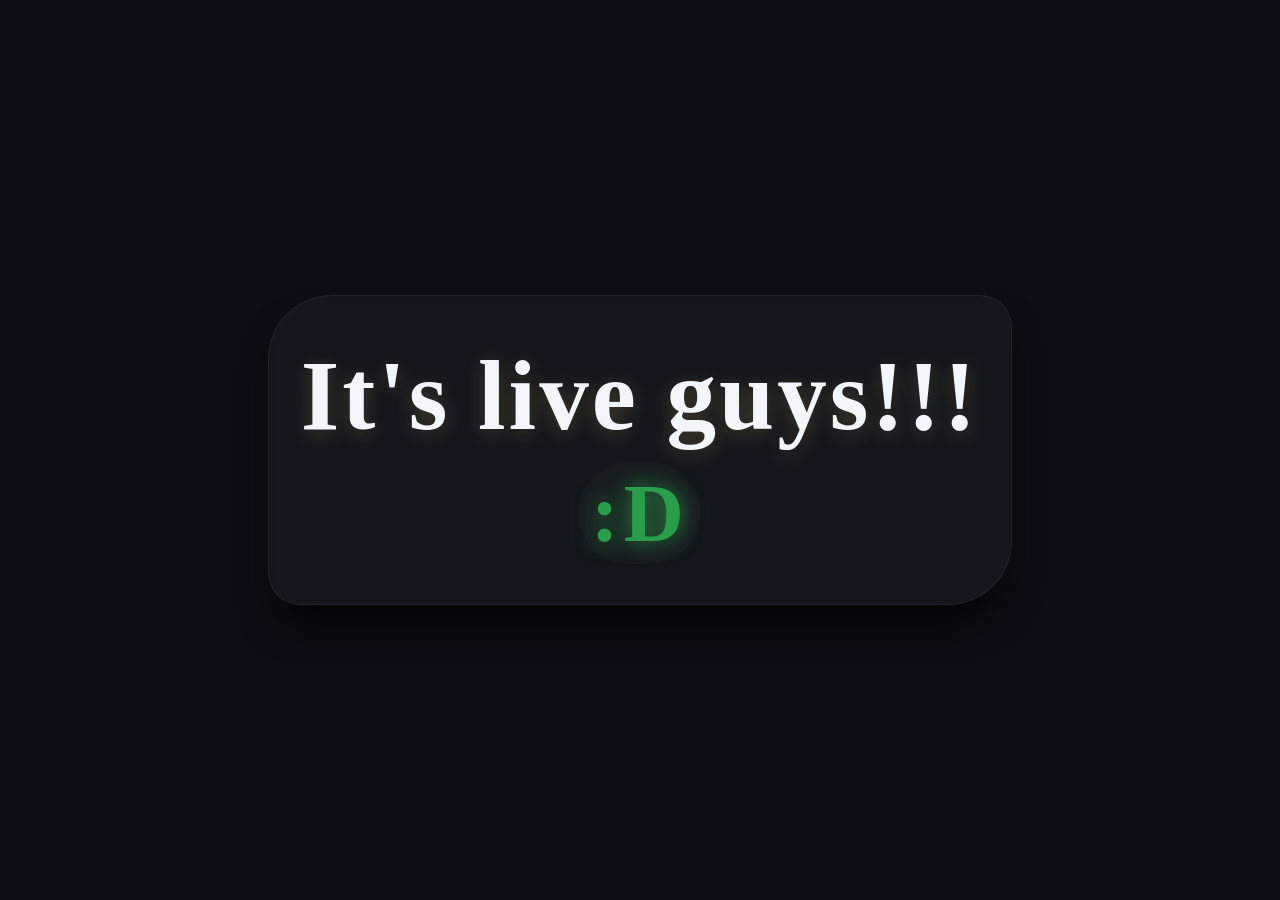
==== html/index.html @ 104ac784 "Basic placeholder file to confirm website is live. Replace later." ====
<!DOCTYPE html>
<html lang="en">
<head>
  <meta charset="UTF-8">
  <meta name="viewport" content="width=device-width, initial-scale=1.0">
  <title>✨ It's live guys ✨</title>
  <style>
    * {
      margin: 0;
      padding: 0;
      box-sizing: border-box;
    }

    body {
      min-height: 100vh;
      display: flex;
      justify-content: center;
      align-items: center;
      background: #0b0e14;
      font-family: "Georgia", serif;
      text-align: center;
      padding: 1.5rem;
    }

    .card {
      max-width: 800px;
      padding: 2.5rem 2rem;
      background: rgba(255, 255, 255, 0.04);
      backdrop-filter: blur(4px);
      border-radius: 4rem 2rem 4rem 2rem;
      box-shadow: 0 25px 40px -12px rgba(0, 0, 0, 0.8);
      border: 1px solid rgba(255, 255, 255, 0.06);
      transition: box-shadow 0.2s;
    }

    .main-title {
      font-size: clamp(3.2rem, 15vw, 6.2rem);
      font-weight: 800;
      letter-spacing: 0.03em;
      color: #f2f5fa;
      text-shadow: 0 4px 20px rgba(255, 215, 100, 0.2);
      margin-bottom: 0.25rem;
      line-height: 1.2;
      word-break: break-word;
    }

    .flash-sub {
      font-size: clamp(2.8rem, 12vw, 5.2rem);
      font-weight: 600;
      margin-top: 0.15rem;
      letter-spacing: 0.06em;
      transition: color 0.02s ease;
      text-shadow: 0 0 12px currentColor;
      color: #d43f3f;
      display: inline-block;
      padding: 0.2rem 0.8rem;
      border-radius: 100px;
      background: rgba(0, 0, 0, 0.15);
      backdrop-filter: blur(0px);
    }
  </style>
</head>

<body>
  <div class="card">
    <div class="main-title">
      It's live guys!!!
    </div>
    <div id="flashy" class="flash-sub">
      :D
    </div>

  <script>
    (function() {
      const flashEl = document.getElementById('flashy');

      // red (#d43f3f) green (#2a9d4a)
      const RED = '#d43f3f';
      const GREEN = '#2a9d4a';

      // start with red
      let isRed = true;
      flashEl.style.color = RED;
      flashEl.style.textShadow = `0 0 18px ${RED}`;

      // toggle every 13ms
      const intervalId = setInterval(() => {
        if (isRed) {
          flashEl.style.color = GREEN;
          flashEl.style.textShadow = `0 0 22px ${GREEN}`;
        } else {
          flashEl.style.color = RED;
          flashEl.style.textShadow = `0 0 22px ${RED}`;
        }
        isRed = !isRed;
      }, 13);
    })();
  </script>
</body>
</html>
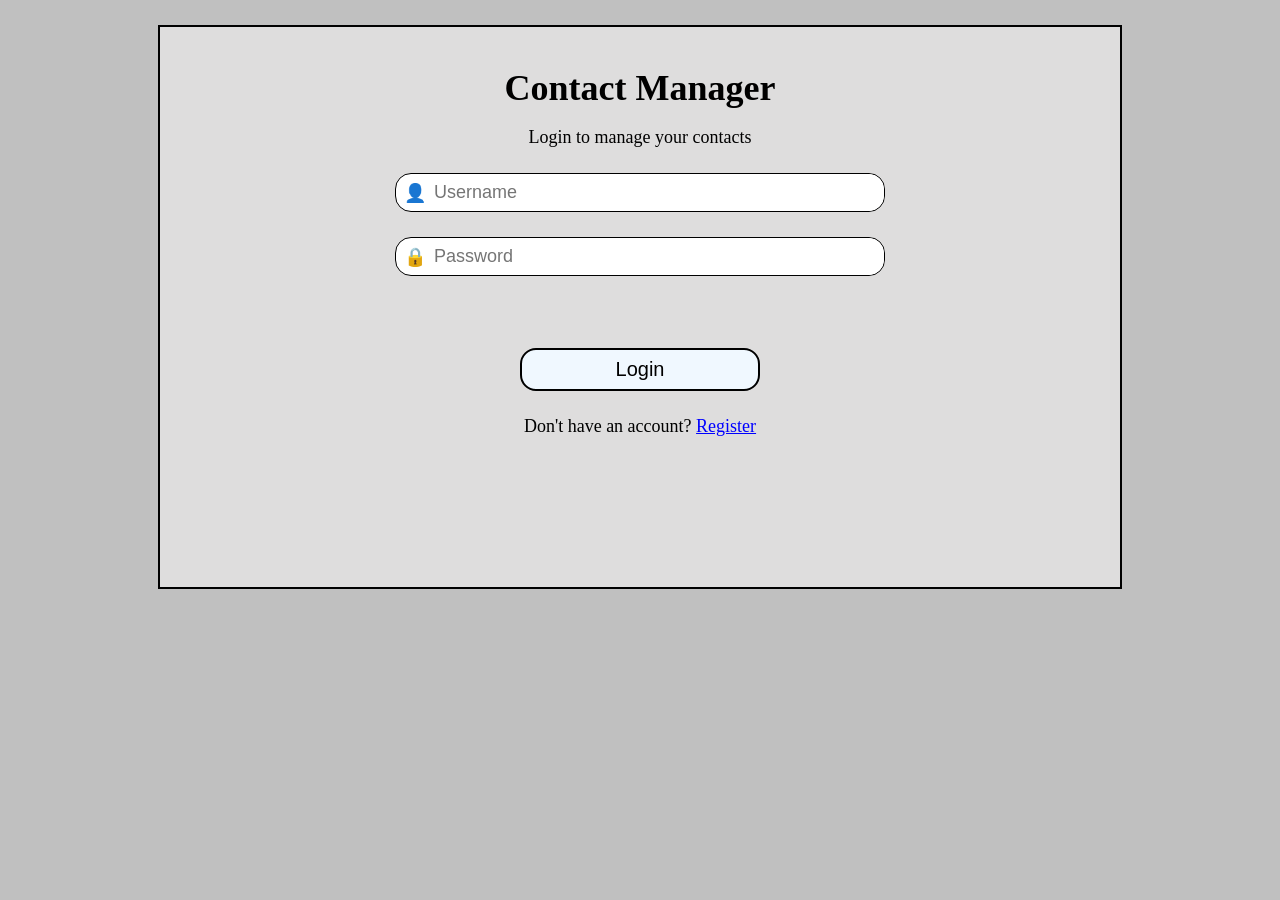
==== commit 888ca03c: "Implemented login/registration frontend" ====
--- a/html/index.html
+++ b/html/index.html
@@ -1,100 +1,81 @@
 <!DOCTYPE html>
 <html lang="en">
-<head>
-  <meta charset="UTF-8">
-  <meta name="viewport" content="width=device-width, initial-scale=1.0">
-  <title>✨ It's live guys ✨</title>
-  <style>
-    * {
-      margin: 0;
-      padding: 0;
-      box-sizing: border-box;
-    }
 
-    body {
-      min-height: 100vh;
-      display: flex;
-      justify-content: center;
-      align-items: center;
-      background: #0b0e14;
-      font-family: "Georgia", serif;
-      text-align: center;
-      padding: 1.5rem;
-    }
+    <head>
+        <meta charset="UTF-8">
+        <meta name="viewport" content="width=device-width, initial-scale=1.0">
+        <link rel="stylesheet" href="css/style.css">
+        <title>Contact Manager</title>
+    </head>
 
-    .card {
-      max-width: 800px;
-      padding: 2.5rem 2rem;
-      background: rgba(255, 255, 255, 0.04);
-      backdrop-filter: blur(4px);
-      border-radius: 4rem 2rem 4rem 2rem;
-      box-shadow: 0 25px 40px -12px rgba(0, 0, 0, 0.8);
-      border: 1px solid rgba(255, 255, 255, 0.06);
-      transition: box-shadow 0.2s;
-    }
+  <body>
+    <div class="contacts-screen login-screen">
+        <div id="login-section">
 
-    .main-title {
-      font-size: clamp(3.2rem, 15vw, 6.2rem);
-      font-weight: 800;
-      letter-spacing: 0.03em;
-      color: #f2f5fa;
-      text-shadow: 0 4px 20px rgba(255, 215, 100, 0.2);
-      margin-bottom: 0.25rem;
-      line-height: 1.2;
-      word-break: break-word;
-    }
+            <h1>Contact Manager</h1>
+            <p class="login-subtitle">
+                Login to manage your contacts
+            </p>
 
-    .flash-sub {
-      font-size: clamp(2.8rem, 12vw, 5.2rem);
-      font-weight: 600;
-      margin-top: 0.15rem;
-      letter-spacing: 0.06em;
-      transition: color 0.02s ease;
-      text-shadow: 0 0 12px currentColor;
-      color: #d43f3f;
-      display: inline-block;
-      padding: 0.2rem 0.8rem;
-      border-radius: 100px;
-      background: rgba(0, 0, 0, 0.15);
-      backdrop-filter: blur(0px);
-    }
-  </style>
-</head>
+            <form id="login-form">
+                <div class="input-wrap">
+                    <span>👤</span>
+                    <input class="text-input" id="login-username" placeholder="Username" type="text" autocomplete="username">
+                </div>
+                <div class="input-wrap">
+                    <span>🔒</span>
+                    <input class="text-input" id="login-password" placeholder="Password" type="password" autocomplete="current-password">
+                </div>
+                <p id="login-error" class="error-message"></p>
+                <button class="contact-bttn" type="submit">
+                    Login
+                </button>
+            </form>
 
-<body>
-  <div class="card">
-    <div class="main-title">
-      It's live guys!!!
+            <p class="account-text">
+                Don't have an account?
+                <a href="#" id="register-link">Register</a>
+            </p>
+        </div>
+
+        <div id="register-section" style="display: none;">
+
+            <h1>Create Account</h1>
+            <p class="login-subtitle">
+                Create an account to manage your contacts
+            </p>
+
+            <form id="register-form">
+                <div class="input-wrap">
+                    <span>👤</span>
+                    <input class="text-input" id="register-firstname" placeholder="First Name" type="text" autocomplete="given-name">
+                </div>
+                <div class="input-wrap">
+                    <span>👤</span>
+                    <input class="text-input" id="register-lastname" placeholder="Last Name" type="text" autocomplete="family-name">
+                </div>
+                <div class="input-wrap">
+                    <span>📧</span>
+                    <input class="text-input" id="register-username" placeholder="Username" type="text" autocomplete="username">
+                </div>
+                <div class="input-wrap">
+                    <span>🔒</span>
+                    <input class="text-input" id="register-password" placeholder="Password" type="password" autocomplete="new-password">
+                </div>
+                <p id="register-error" class="error-message"></p>
+                <p id="register-success" class="success-message"></p>
+
+                <button class="contact-bttn" type="submit">
+                    Register
+                </button>
+            </form>
+
+            <p class="account-text">
+                Already have an account?
+                <a href="#" id="back-to-login">Login</a>
+            </p>
+        </div>
     </div>
-    <div id="flashy" class="flash-sub">
-      :D
-    </div>
-
-  <script>
-    (function() {
-      const flashEl = document.getElementById('flashy');
-
-      // red (#d43f3f) green (#2a9d4a)
-      const RED = '#d43f3f';
-      const GREEN = '#2a9d4a';
-
-      // start with red
-      let isRed = true;
-      flashEl.style.color = RED;
-      flashEl.style.textShadow = `0 0 18px ${RED}`;
-
-      // toggle every 13ms
-      const intervalId = setInterval(() => {
-        if (isRed) {
-          flashEl.style.color = GREEN;
-          flashEl.style.textShadow = `0 0 22px ${GREEN}`;
-        } else {
-          flashEl.style.color = RED;
-          flashEl.style.textShadow = `0 0 22px ${RED}`;
-        }
-        isRed = !isRed;
-      }, 13);
-    })();
-  </script>
-</body>
-</html>
+    <script src="js/login.js"></script>
+  </body>
+</html>
--- a/html/css/style.css
+++ b/html/css/style.css
@@ -0,0 +1,183 @@
+body {
+    background-color: silver;
+}
+
+#edit-msg {
+    margin: 0px;
+    font-size: 18px;
+    font-weight: bold;
+}
+
+h1 {
+    margin: 0;
+    margin-top: 10px;
+    text-align: center;
+}
+
+.contacts-screen {
+    height: 550px;
+    margin: 25px 150px;
+    background-color: rgb(222, 221, 221);
+    border: 2px solid black;
+}
+
+.bttn-wrap {
+    display: flex;
+    justify-content: right;
+    margin: 0;
+}
+
+#trash, #add, #edit{
+    margin-right: 15px;
+    border: none;
+    font-size: 28px;
+    background-color: rgb(222, 221, 221);
+}
+
+#edit {
+    font-size: 20px;
+}
+
+#trash:hover, #add:hover, #edit:hover {
+    background-color: rgb(189, 188, 188);
+}
+
+#contacts-list {
+    width: 50%;
+    height: 315px;
+    margin: 0px auto;
+    overflow:auto;
+    text-align: center;
+}
+
+#contacts-list div {
+    border: 1px solid black;
+    border-radius: 16px;
+    padding: 16px;
+    font-size: 24px;
+    margin: 15px;
+    background-color: aliceblue;
+    text-align: left;
+}
+
+#contacts-list div:hover {
+    background-color: rgb(192, 205, 217);
+}
+
+#search-bar {
+    display: block;
+    border: 2px solid black;
+    border-radius: 16px;
+    margin: 25px auto;
+    font-size: 20px;
+    padding: 12px;
+    width: 50%;
+}
+
+.contact-bttn {
+    display: block;
+    border: 2px solid black;
+    border-radius: 16px;
+    width: 25%;
+    background-color: aliceblue;
+    margin: 25px auto;
+    font-size: 20px;
+    padding: 8px;
+}
+
+.input-wrap {
+    display: flex;
+    align-items: center;
+    border: 1px solid black;
+    border-radius: 16px;
+    margin: 25px auto;
+    width: 50%;
+    font-size: 18px;
+    background-color: white;
+    padding-left: 8px;
+}
+
+.text-input {
+    display: block;
+    width: 100%;
+    border: none;
+    border-radius: 16px;
+    font-size: 18px;
+    padding: 8px;
+}
+
+.text-input:focus {
+    outline: none;
+}
+
+#first-name, #last-name {
+    padding-left: 32px;
+}
+
+#error {
+    text-align: center;
+    color: red;
+    font-size: 18px;
+}
+
+#save:hover, #cancel:hover {
+    background-color: rgb(181, 186, 192);
+}
+
+#edit-msg {
+    text-align: center;
+    font-size: 18px;
+}
+
+.login-screen {
+    min-height: 500px;
+    height: auto;
+    padding: 30px 0;
+}
+
+.login-screen h1 {
+    font-size: 36px;
+    margin-bottom: 10px;
+}
+
+.login-subtitle {
+    text-align: center;
+    font-size: 18px;
+    margin-bottom: 20px;
+}
+
+.login-screen .input-wrap {
+    width: 50%;
+}
+
+.error-message {
+    text-align: center;
+    color: red;
+    font-size: 18px;
+    min-height: 22px;
+    margin: 5px 0;
+}
+
+.success-message {
+    text-align: center;
+    color: green;
+    font-size: 18px;
+    min-height: 22px;
+    margin: 5px 0;
+}
+
+.account-text {
+    text-align: center;
+    font-size: 18px;
+    margin-top: 15px;
+}
+
+.account-text a {
+    color: blue;
+    text-decoration: underline;
+    cursor: pointer;
+}
+
+.account-text a:hover {
+    color: darkblue;
+}
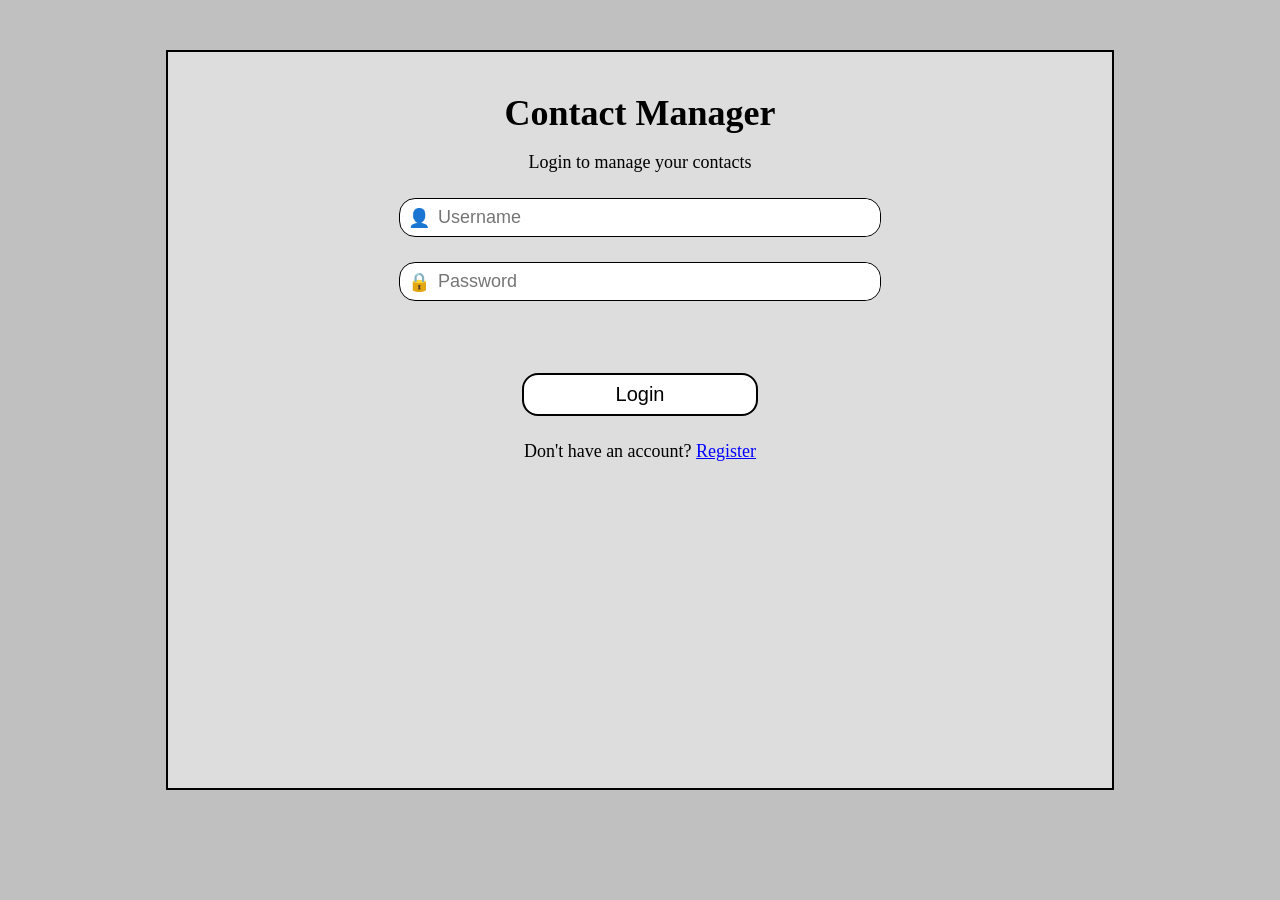
==== commit 24d4d591: "Merge branch 'main' into frontend/contact-ui-updates" ====
--- a/html/css/style.css
+++ b/html/css/style.css
@@ -1,5 +1,9 @@
 body {
+    display: flex;
     background-color: silver;
+    justify-content: center;
+    min-height: calc(100vh - 160px);
+    margin: 50px 50px;
 }
 
 #edit-msg {
@@ -15,10 +19,11 @@
 }
 
 .contacts-screen {
-    height: 550px;
-    margin: 25px 150px;
+    width: 80%;
+    max-width: 1200px;
     background-color: rgb(222, 221, 221);
     border: 2px solid black;
+    margin: 0;
 }
 
 .bttn-wrap {
@@ -50,14 +55,28 @@
     text-align: center;
 }
 
-#contacts-list div {
+#contacts-list > div {
     border: 1px solid black;
     border-radius: 16px;
     padding: 16px;
     font-size: 24px;
     margin: 15px;
-    background-color: aliceblue;
+    background-color: white;
     text-align: left;
+}
+
+.contact {
+    display: flex;
+    flex-direction: row;
+    justify-content: space-between;
+}
+
+#name {
+    font-size: 24px;
+}
+
+#phone {
+    font-size: 18px;
 }
 
 #contacts-list div:hover {
@@ -66,7 +85,7 @@
 
 #search-bar {
     display: block;
-    border: 2px solid black;
+    border: 1px solid black;
     border-radius: 16px;
     margin: 25px auto;
     font-size: 20px;
@@ -79,7 +98,7 @@
     border: 2px solid black;
     border-radius: 16px;
     width: 25%;
-    background-color: aliceblue;
+    background-color: white;
     margin: 25px auto;
     font-size: 20px;
     padding: 8px;
@@ -121,7 +140,7 @@
 }
 
 #save:hover, #cancel:hover {
-    background-color: rgb(181, 186, 192);
+    background-color: rgb(192, 205, 217);
 }
 
 #edit-msg {
@@ -129,6 +148,48 @@
     font-size: 18px;
 }
 
+.warning {
+    display: flex;
+    flex-direction: column;
+    gap: 20px;
+    position: absolute;
+    top: 50%;
+    left: 50%;
+    transform: translate(-50%, -50%);
+    z-index: 1;
+    width: 80%;
+    max-width: 600px;
+    height: 200px;
+    background-color: silver;
+    border: 1px solid black;
+}
+
+.warning > div {
+    margin-top: 25px;
+    text-align: center;
+    font-size: 28px;
+}
+
+.buttonRow {
+    display: flex;
+    gap: 40px;
+    justify-content: center;
+}
+
+.buttonRow button {
+    display: block;
+    border: 1px solid black;
+    border-radius: 16px;
+    width: 25%;
+    background-color: white;
+    margin: 25px auto;
+    font-size: 24px;
+    padding: 8px;
+}
+
+.buttonRow button:hover {
+    background-color: rgb(192, 205, 217);
+}
 .login-screen {
     min-height: 500px;
     height: auto;
@@ -180,4 +241,4 @@
 
 .account-text a:hover {
     color: darkblue;
-}+}
